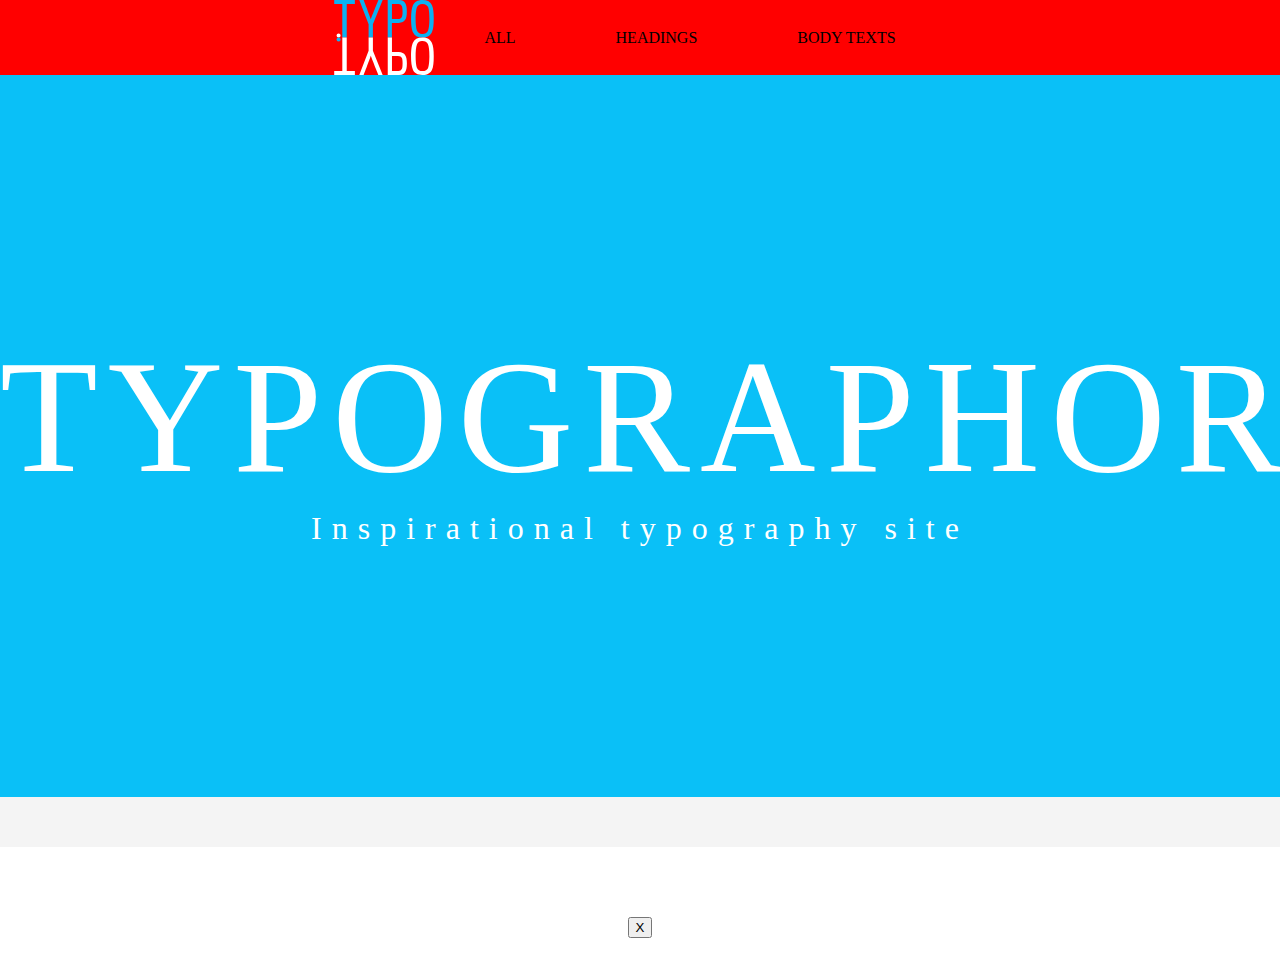
==== index.html @ 2c6b4309 "nav" ====
<!DOCTYPE html>
<html lang="en">

<head>
    <meta charset="UTF-8">
    <title>Document</title>
    <link href="https://fonts.googleapis.com/css?family=Playfair+Display:400,400i|Raleway:300&display=swap" rel="stylesheet">
    <link rel="stylesheet" href="style.css">
    <style>

    </style>
</head>


<body>


    <div class="wrapper">
        <header>
            <nav>
                <img class="logo" src="img/Logo.svg">
                <ul class="list_wrapper">

                    <li>ALL</li>
                    <li class="headings">HEADINGS
                        <ul class="dropdown_content">
                            <li>ALL</li>
                            <li>SANS-SERIFS</li>
                            <li>SERIFS</li>
                        </ul>
                    </li>
                    <li class="body_texts">BODY TEXTS
                        <ul class="dropdown_content">
                            <li>ALL</li>
                            <li>SANS-SERIFS</li>
                            <li>SERIFS</li>
                        </ul>
                    </li>
                </ul>


            </nav>

        </header>








        <div class="splash">
            <h1>TYPOGRAPHORUM</h1>
            <p>Inspirational typography site</p>
        </div>


        <!--    <h3 class="skrifttyper_kategori">Alle</h3>-->
        <section class="data-container"></section>

        <template>
            <article class="skrifttyper">

                <div class="backgroundbox">
                    <img src="" alt="billede">
                </div>

                <h3 id="navn"></h3>
                <p id="classic"></p>

                <p id="style"></p>

            </article>
        </template>

        <section id="detalje" class="">
            <article id="detaljeView">
                <button id="detalje_button">X</button>
                <h1></h1>
                <img>
                <p></p>
                <p></p>
            </article>
        </section>
    </div>
    <script src="script.js"></script>
</body></html>
---- style.css ----
@font-face {
            font-family: simplifica;
            src: url('font/simplifica_typeface-webfont.woff2') format('woff2'),
                url('font/simplifica_typeface-webfont.woff') format('woff');
            font-weight: normal;
            font-style: normal;

        }

        img {

            height: 100%;
        }

        body {
            margin: 0;
            padding: 0;
        }

        .data-container {

            margin: 0 auto;
            padding: 20px 10px 30px 10px;
            display: grid;
            grid-template-columns: repeat(auto-fill, minmax(300px, 1fr));
            background-color: #f4f4f4;



        }

        .backgroundbox {
            background-color: white;
            padding: 50px;
            /*            box-shadow: 5px 10px black;*/
            width: 200px;
            height: 300px;
        }

        article {
            place-self: center center;
        }

        .splash {
            background-color: rgb(10, 192, 247);
            padding: 250px 0 250px 0;
        }

        .splash p {
            font-family: simplifica;
            text-align: center;
            color: white;
            font-size: 2rem;
            font-weight: 100;
            letter-spacing: 10px;
            margin: 0;
        }

        h1 {
            font-family: simplifica;
            text-align: center;
            color: white;
            font-size: 10rem;
            font-weight: 100;
            letter-spacing: 10px;
            margin: 0;
        }

        h3,
        p {
            margin-left: 5px;

        }

        p {}

        @media screen and (min-width:768px) {

            body {}

            article {
                padding: 70px 0 0 0;
            }

        }

        .wrapper {
            max-width: 1400px;
            margin: 0 auto;
        }

        .navbar {
            max-width: 1400px;
        }






























        /*DROPDOWN------------------------*/

        @font-face {
            font-family: 'audreybold';
            src: url('font/audrey-bold-webfont.woff2') format('woff2'),
                url('font/audrey-bold-webfont.woff') format('woff');
            font-weight: normal;
            font-style: normal;

        }




        @font-face {
            font-family: 'audreybold_italic';
            src: url('font/audrey-boldoblique-webfont.woff2') format('woff2'),
                url('font/audrey-boldoblique-webfont.woff') format('woff');
            font-weight: normal;
            font-style: normal;

        }




        @font-face {
            font-family: 'audreymedium';
            src: url('font/audrey-medium-webfont.woff2') format('woff2'),
                url('font/audrey-medium-webfont.woff') format('woff');
            font-weight: normal;
            font-style: normal;

        }




        @font-face {
            font-family: 'audreymedium_oblique';
            src: url('font/audrey-mediumoblique-webfont.woff2') format('woff2'),
                url('font/audrey-mediumoblique-webfont.woff') format('woff');
            font-weight: normal;
            font-style: normal;

        }




        @font-face {
            font-family: audrey;
            src: url('font/audrey-normal-webfont.woff2') format('woff2'),
                url('font/audrey-normal-webfont.woff') format('woff');
            font-weight: normal;
            font-style: normal;

        }




        @font-face {
            font-family: 'audreyitalic';
            src: url('font/audrey-normaloblique-webfont.woff2') format('woff2'),
                url('font/audrey-normaloblique-webfont.woff') format('woff');
            font-weight: normal;
            font-style: normal;

        }




        header {}

        nav {
            background-color: red;
            display: flex;
            align-items: center;
            justify-content: center;


        }

        .list_wrapper {
            display: flex;
            justify-content: center;
            margin: 0;
        }



        ul {
            list-style-type: none;
            padding: 0;
        }

        .headings ul,
        li {
            margin: 0px 50px 0px 50px;
        }

        .dropdown_content {
            display: none;
            position: absolute;
            background-color: white;
            z-index: 1;
        }

        .dropdown_content a {
            padding: 0;

        }

        .headings:hover .dropdown_content {
            display: flex;
            flex-direction: column;

        }

        .body_texts:hover .dropdown_content {
            display: flex;
            flex-direction: column;
        }

        .logo {
            display: inline-block;
            width: 100px;
            height: 75px;



        }
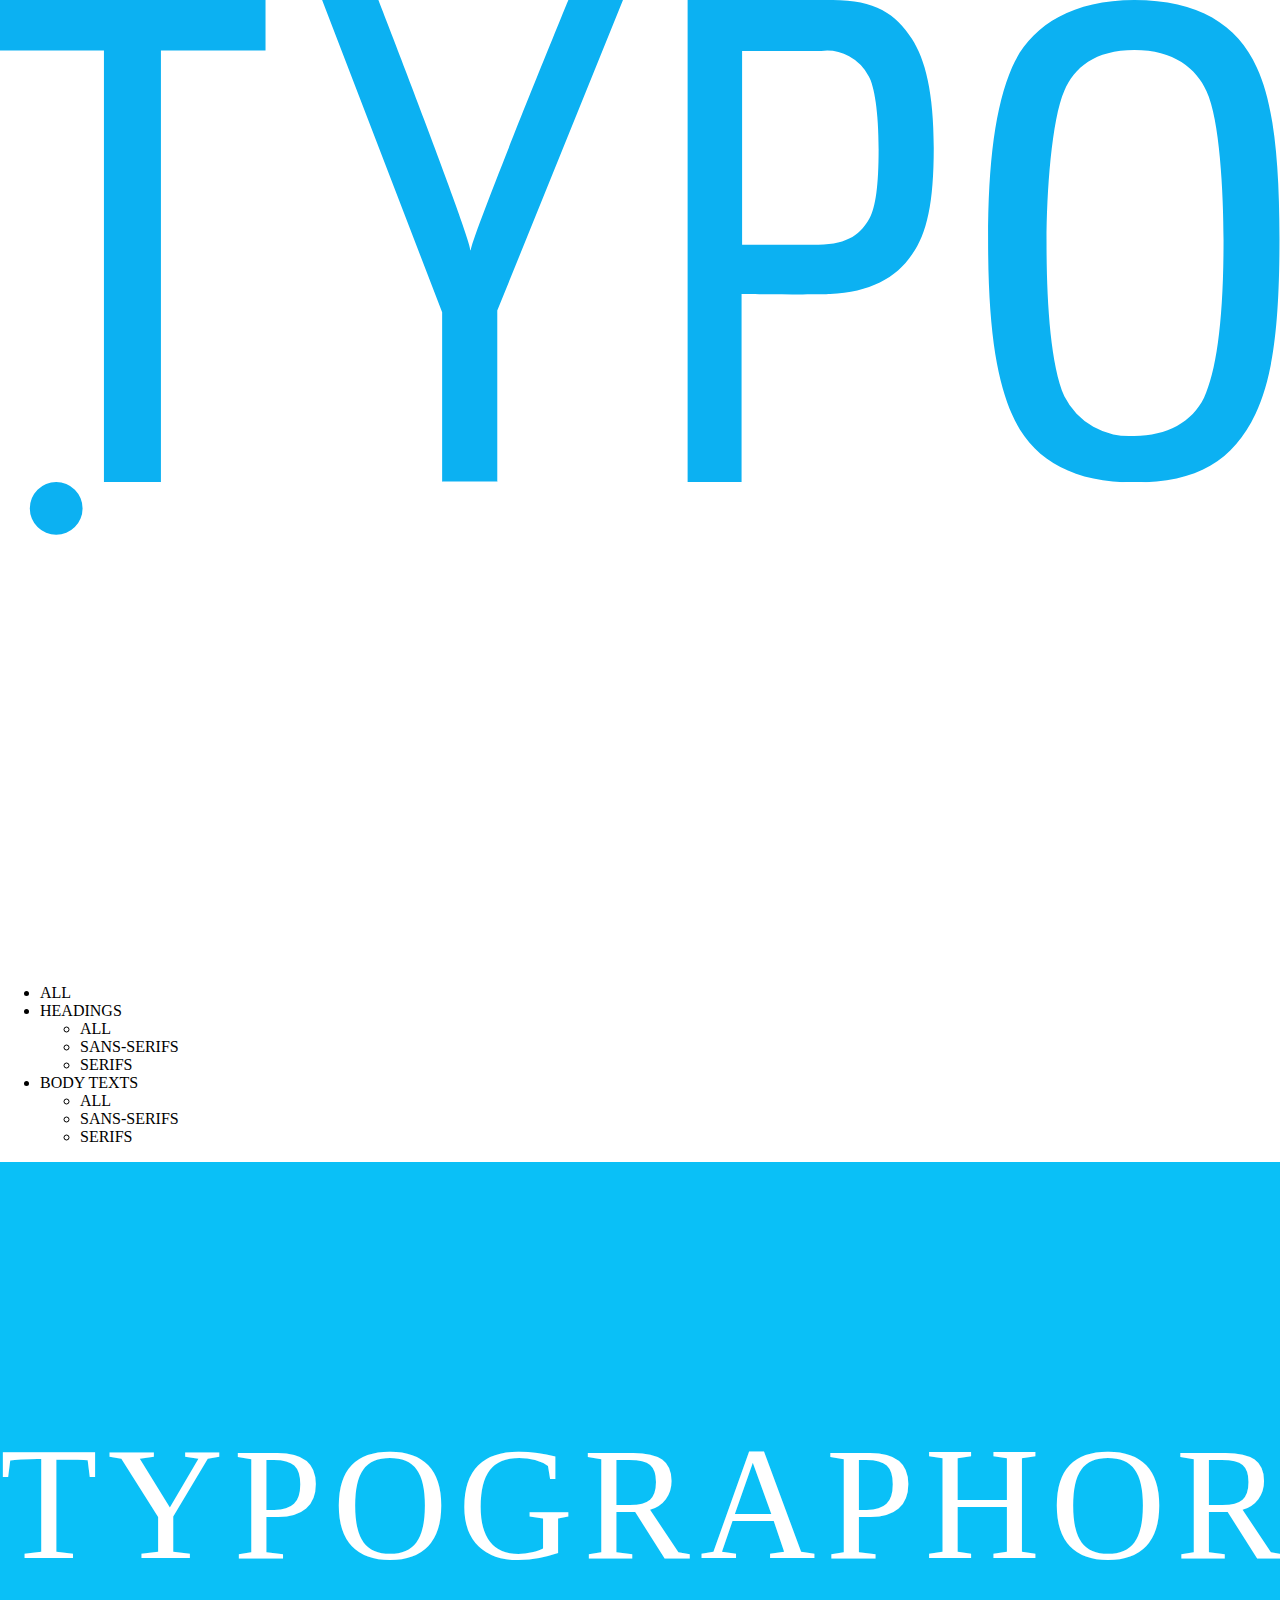
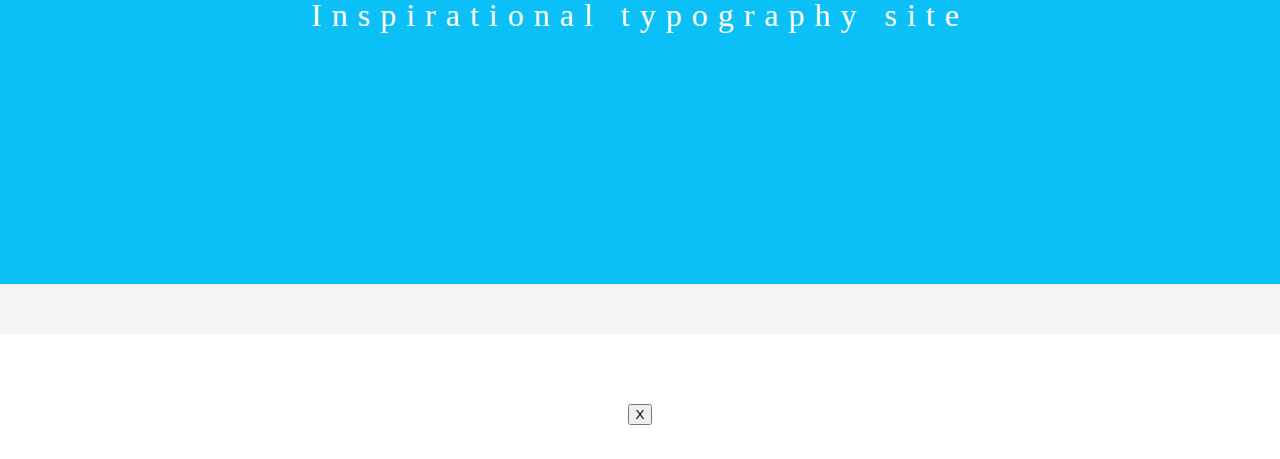
==== commit b4ee84e1: "ds" ====
--- a/index.html
+++ b/index.html
@@ -6,6 +6,9 @@
     <title>Document</title>
     <link href="https://fonts.googleapis.com/css?family=Playfair+Display:400,400i|Raleway:300&display=swap" rel="stylesheet">
     <link rel="stylesheet" href="style.css">
+    <link href="https://fonts.googleapis.com/css?family=Roboto+Slab:100,200,300,400,500,600,700,800,900&display=swap" rel="stylesheet">
+    <link href="https://fonts.googleapis.com/css?family=Arvo&display=swap" rel="stylesheet">
+    <link href="https://fonts.googleapis.com/css?family=Playfair+Display&display=swap" rel="stylesheet">
     <style>
 
     </style>
@@ -16,9 +19,11 @@
 
 
     <div class="wrapper">
+
         <header>
             <nav>
                 <img class="logo" src="img/Logo.svg">
+
                 <ul class="list_wrapper">
 
                     <li>ALL</li>
@@ -42,6 +47,7 @@
             </nav>
 
         </header>
+
 
 
 
@@ -85,4 +91,6 @@
         </section>
     </div>
     <script src="script.js"></script>
-</body></html>
+</body>
+
+</html>
--- a/style.css
+++ b/style.css
@@ -192,68 +192,3 @@
             font-style: normal;
 
         }
-
-
-
-
-        header {}
-
-        nav {
-            background-color: red;
-            display: flex;
-            align-items: center;
-            justify-content: center;
-
-
-        }
-
-        .list_wrapper {
-            display: flex;
-            justify-content: center;
-            margin: 0;
-        }
-
-
-
-        ul {
-            list-style-type: none;
-            padding: 0;
-        }
-
-        .headings ul,
-        li {
-            margin: 0px 50px 0px 50px;
-        }
-
-        .dropdown_content {
-            display: none;
-            position: absolute;
-            background-color: white;
-            z-index: 1;
-        }
-
-        .dropdown_content a {
-            padding: 0;
-
-        }
-
-        .headings:hover .dropdown_content {
-            display: flex;
-            flex-direction: column;
-
-        }
-
-        .body_texts:hover .dropdown_content {
-            display: flex;
-            flex-direction: column;
-        }
-
-        .logo {
-            display: inline-block;
-            width: 100px;
-            height: 75px;
-
-
-
-        }
-
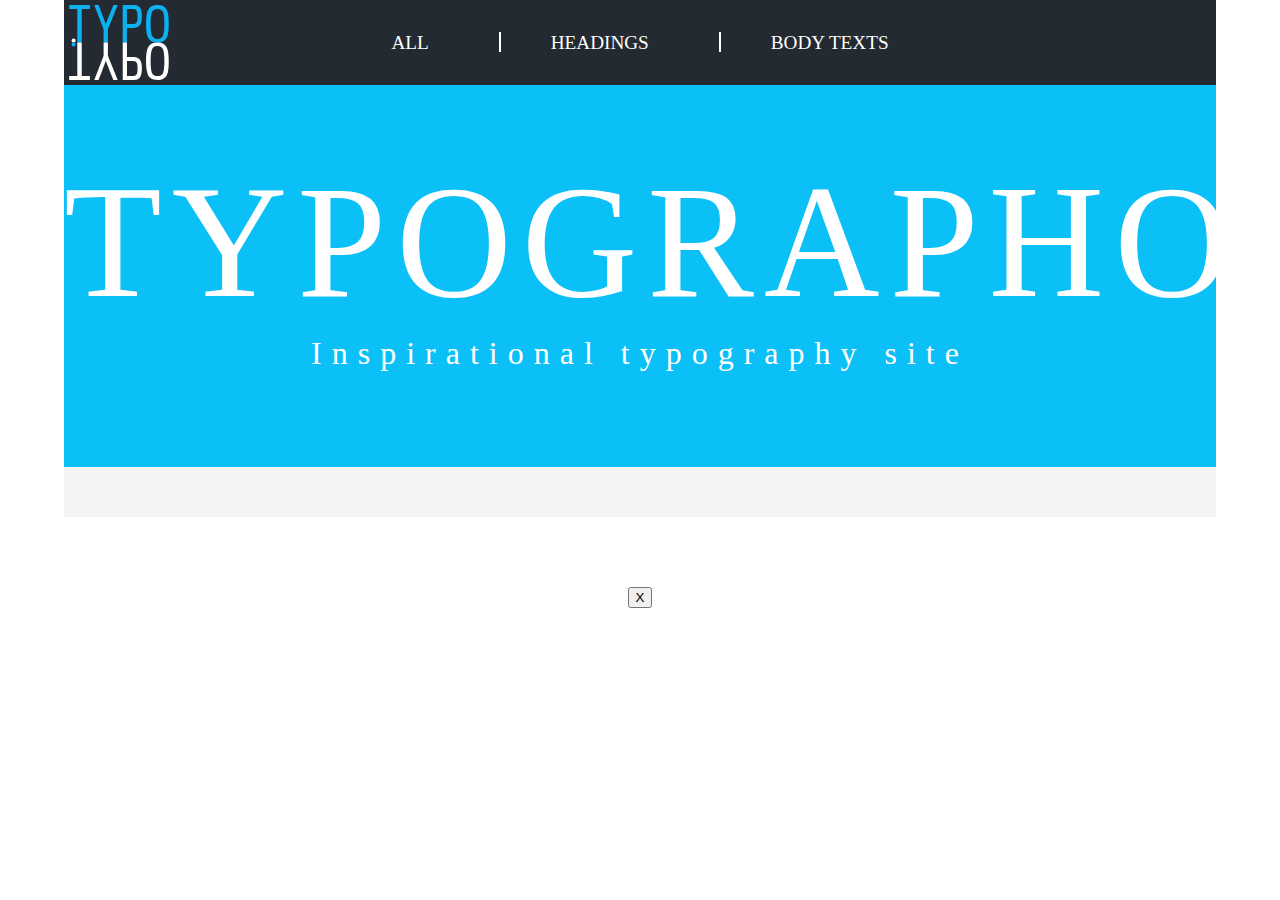
==== commit c3871274: "tiljose" ====
--- a/index.html
+++ b/index.html
@@ -22,23 +22,28 @@
 
         <header>
             <nav>
-                <img class="logo" src="img/Logo.svg">
+                <a href="index.html"> <img class="logo" src="img/Logo.svg"> </a>
 
                 <ul class="list_wrapper">
 
-                    <li>ALL</li>
+                    <li class="all">ALL</li> <span class="span_left"></span>
+
                     <li class="headings">HEADINGS
                         <ul class="dropdown_content">
-                            <li>ALL</li>
-                            <li>SANS-SERIFS</li>
-                            <li>SERIFS</li>
+
+                            <li class="all_padding" class="filter valgt" data-kategori="alleO">ALL</li>
+                            <li class="filter" data-kategori="sans-serif">SANS-SERIFS</li>
+                            <li class="filter" data-kategori="serif">SERIFS</li>
+
                         </ul>
-                    </li>
+                    </li> <span class="span_right"></span>
                     <li class="body_texts">BODY TEXTS
                         <ul class="dropdown_content">
-                            <li>ALL</li>
-                            <li>SANS-SERIFS</li>
-                            <li>SERIFS</li>
+
+                            <li class="filter valgt" data-kategori="alleB">ALL</li>
+                            <li class="filter" data-kategori="sans-serif">SANS-SERIFS</li>
+                            <li class="filter" data-kategori="serif">SERIFS</li>
+
                         </ul>
                     </li>
                 </ul>
@@ -91,6 +96,4 @@
         </section>
     </div>
     <script src="script.js"></script>
-</body>
-
-</html>
+</body></html>
--- a/style.css
+++ b/style.css
@@ -9,12 +9,14 @@
 
         img {
 
+
             height: 100%;
         }
 
         body {
             margin: 0;
             padding: 0;
+
         }
 
         .data-container {
@@ -22,28 +24,37 @@
             margin: 0 auto;
             padding: 20px 10px 30px 10px;
             display: grid;
-            grid-template-columns: repeat(auto-fill, minmax(300px, 1fr));
+            grid-template-columns: repeat(auto-fill, minmax(400px, 1fr));
             background-color: #f4f4f4;
-
-
-
+            grid-gap: 20px;
         }
 
         .backgroundbox {
             background-color: white;
             padding: 50px;
-            /*            box-shadow: 5px 10px black;*/
-            width: 200px;
-            height: 300px;
+            box-shadow: 5px 5px 3px -5px rgba(0, 0, 0, 0.41);
+
+            width: 300px;
+            height: 400px;
+            cursor: pointer;
+
         }
 
         article {
             place-self: center center;
+
+        }
+
+        article p {
+            max-width: 300px;
         }
 
         .splash {
+
             background-color: rgb(10, 192, 247);
-            padding: 250px 0 250px 0;
+            padding: 150px 0 95px 0;
+
+
         }
 
         .splash p {
@@ -60,38 +71,401 @@
             font-family: simplifica;
             text-align: center;
             color: white;
-            font-size: 10rem;
+            font-size: 3rem;
             font-weight: 100;
             letter-spacing: 10px;
             margin: 0;
-        }
-
-        h3,
+
+        }
+
+        .splash p {
+            font-size: 1.5rem;
+        }
+
+
         p {
             margin-left: 5px;
-
-        }
-
-        p {}
+            font-family: aileron;
+            font-size: 1.2rem;
+            font-weight: 200;
+        }
+
+        h3 {
+            margin-left: 5px;
+            font-family: aileron;
+            font-size: 1.2rem;
+        }
+
+
+
+        .logo {
+            cursor: pointer;
+        }
+
+        header {
+            position: absolute;
+        }
+
+        nav {
+            background-color: #242A31;
+            display: grid;
+            grid-template-columns: 100px 1fr;
+            grid-template-rows: 1fr;
+            font-family: audrey;
+            font-size: 1.1rem;
+            position: fixed;
+            width: 100%;
+
+
+
+        }
+
+        .list_wrapper {
+            display: flex;
+            justify-content: center;
+            margin: 0;
+            grid-row: 1;
+            grid-column: 1/3;
+            align-self: center;
+            padding: 30px 0 30px 0;
+
+        }
+
+
+
+        li {
+            cursor: pointer;
+
+        }
+
+        ul {
+            list-style-type: none;
+            padding: 0;
+            color: white;
+        }
+
+        .headings ul {}
+
+        .headings {
+            padding-right: 20px;
+        }
+
+        .body_texts {}
+
+        .all {
+            padding-right: 20px;
+        }
+
+        .dropdown_content li {
+            padding: 10px;
+            /*
+            border: 1px solid white;
+            border-radius: 5px;
+*/
+            margin-bottom: 10px;
+
+
+
+
+        }
+
+        .dropdown_content:nth-child(1) {
+            padding-top: 25px;
+        }
+
+
+
+
+
+
+        .dropdown_content {
+            display: none;
+            /*            position: absolute;*/
+            /*                background-color: #242A31;*/
+
+            z-index: 1;
+            margin: 0;
+            border-radius: 10px;
+        }
+
+        .dropdown_content a {
+            /*                padding: 0;*/
+
+        }
+
+        .headings:hover .dropdown_content {
+            display: flex;
+
+
+            flex-direction: column;
+
+        }
+
+        .body_texts:hover .dropdown_content {
+            display: flex;
+            flex-direction: column;
+        }
+
+
+
+        .logo {
+            display: none;
+
+            width: 100px;
+            height: 75px;
+            /*grid-row: 1;*/
+            /*grid-column: 1;*/
+            padding: 5px;
+
+        }
+
+        nav a {
+
+            grid-row: 1;
+            grid-column: 1;
+
+        }
+
+
+
+
+
+
+
+
+
+
+
+
+
+
+
+
+
 
         @media screen and (min-width:768px) {
 
             body {}
+
+            .backgroundbox {
+                background-color: white;
+                padding: 50px;
+                /*            box-shadow: 5px 10px black;*/
+                /*
+            width: 200px;
+            height: 300px;
+*/
+            }
+
+            .logo {
+                display: block;
+            }
+
+            h1 {
+
+                font-size: 7rem;
+
+            }
+
+            .splash p {
+                font-size: 1rem;
+            }
 
             article {
                 padding: 70px 0 0 0;
-            }
-
-        }
-
-        .wrapper {
-            max-width: 1400px;
-            margin: 0 auto;
-        }
-
-        .navbar {
-            max-width: 1400px;
-        }
+                align-self: start;
+            }
+
+            article p {
+                max-width: 300px;
+            }
+
+
+
+
+
+            nav {
+                background-color: #242A31;
+                display: grid;
+                grid-template-columns: 100px 1fr;
+                grid-template-rows: 1fr;
+                font-family: audrey;
+                font-size: 1.2rem;
+                position: fixed;
+                width: 100%;
+
+
+            }
+
+            .list_wrapper {
+                display: flex;
+                justify-content: center;
+                margin: 0;
+                grid-row: 1;
+                grid-column: 1/3;
+                align-self: center;
+                padding: 0;
+            }
+
+            .span_left {
+                width: 2px;
+                height: 20px;
+                background-color: white;
+                /*                margin: 0px 25px 0px 50px;*/
+
+            }
+
+            .span_right {
+                width: 2px;
+                height: 20px;
+                background-color: white;
+                /*                margin: 0px 50px 0px 25px;*/
+            }
+
+
+
+            ul {
+                list-style-type: none;
+                padding: 0;
+                color: white;
+            }
+
+            .headings ul {}
+
+            .headings {
+                margin: 0px 50px 0px 50px;
+
+            }
+
+            .body_texts {
+                margin: 0px 50px 0px 50px;
+            }
+
+            .all {
+                margin: 0px 50px 0px 50px;
+            }
+
+            .dropdown_content li {
+                padding: 10px;
+
+
+
+            }
+
+            .dropdown_content:nth-child(1) {
+                padding-top: 25px;
+            }
+
+
+
+
+
+
+            .dropdown_content {
+                display: none;
+                position: absolute;
+                /*                background-color: #242A31;*/
+                background: rgb(36, 42, 49);
+                background: linear-gradient(180deg, rgba(36, 42, 49, 1) 19%, rgba(146, 166, 190, 0.9374124649859944) 100%);
+                color: white;
+                z-index: 1;
+                margin: 0;
+                border-radius: 10px;
+            }
+
+            .dropdown_content a {
+                /*                padding: 0;*/
+
+            }
+
+            .headings:hover .dropdown_content {
+                display: flex;
+
+
+                flex-direction: column;
+
+            }
+
+            .body_texts:hover .dropdown_content {
+                display: flex;
+                flex-direction: column;
+            }
+
+            .logo {
+                width: 100px;
+                height: 75px;
+                grid-row: 1;
+                grid-column: 1;
+                padding: 5px;
+            }
+
+
+        }
+
+        @media screen and (min-width:934px) {
+
+
+
+            h1 {
+                font-size: 8rem;
+            }
+
+            .splash p {
+                font-size: 2rem;
+            }
+        }
+
+
+        @media screen and (min-width:1220px) {
+
+
+
+
+            h1 {
+                font-size: 10rem;
+            }
+
+            body {}
+
+            article {
+                padding: 70px 0 0 0;
+            }
+
+            .wrapper {
+                max-width: 90vw;
+                margin: 0 auto;
+            }
+
+            nav {
+                max-width: 90vw;
+
+            }
+
+
+
+            .data-container {
+
+                margin: 0 auto;
+                padding: 20px 10px 30px 10px;
+                display: grid;
+                grid-template-columns: repeat(auto-fill, minmax(400px, 1fr));
+                background-color: #f4f4f4;
+                grid-gap: 20px;
+
+
+            }
+
+
+
+        }
+
+
+
+
+
+
+
+
 
 
 
@@ -192,3 +566,9 @@
             font-style: normal;
 
         }
+
+
+
+
+
+        /*DETALJEVIEW*/
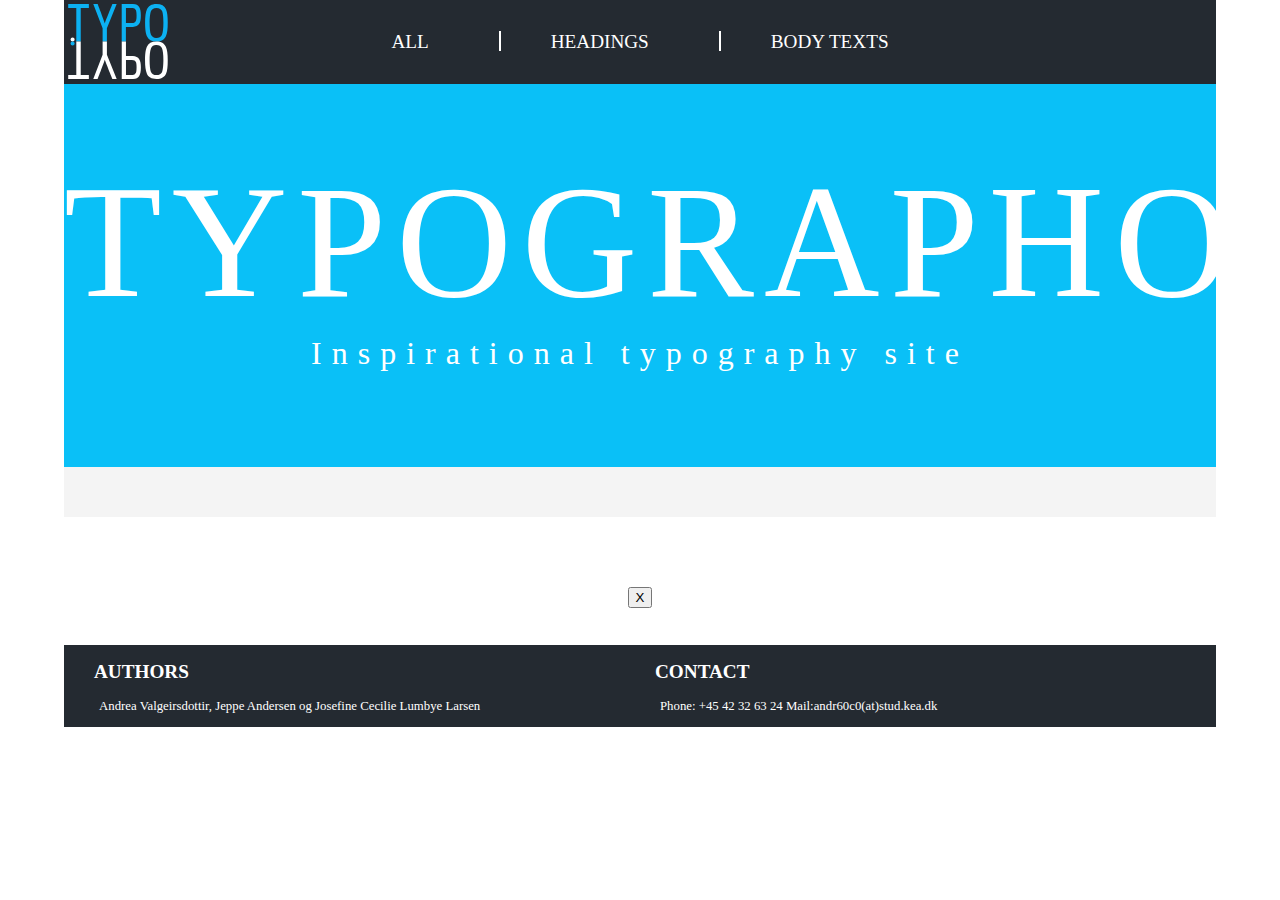
==== commit 5fb25e45: "2.iteration done" ====
--- a/index.html
+++ b/index.html
@@ -26,12 +26,12 @@
 
                 <ul class="list_wrapper">
 
-                    <li class="all">ALL</li> <span class="span_left"></span>
+                    <li class=" all filter" data-kategori="alle">ALL</li> <span class="span_left"></span>
 
                     <li class="headings">HEADINGS
                         <ul class="dropdown_content">
 
-                            <li class="all_padding" class="filter valgt" data-kategori="alleO">ALL</li>
+                            <li class="filter valgt" data-kategori="alleO">ALL</li>
                             <li class="filter" data-kategori="sans-serif">SANS-SERIFS</li>
                             <li class="filter" data-kategori="serif">SERIFS</li>
 
@@ -94,6 +94,24 @@
                 <p></p>
             </article>
         </section>
+
+        <footer>
+            <div class="sectionwrapper">
+                <div class="col">
+                    <h2>AUTHORS</h2>
+                    <p>Andrea Valgeirsdottir, Jeppe Andersen og Josefine Cecilie Lumbye Larsen</p>
+
+
+                </div>
+                <div class="col">
+                    <h2>CONTACT</h2>
+                    <p>Phone: +45 42 32 63 24 Mail:<a href="mailto:andr60c0@stud.kea.dk">andr60c0(at)stud.kea.dk</a></p>
+
+
+                </div>
+            </div>
+
+        </footer>
     </div>
     <script src="script.js"></script>
 </body></html>
--- a/style.css
+++ b/style.css
@@ -4,6 +4,52 @@
                 url('font/simplifica_typeface-webfont.woff') format('woff');
             font-weight: normal;
             font-style: normal;
+
+        }
+
+        footer {
+            background-color: #242A31;
+            font-family: aileron;
+            font-size: .8rem;
+            width: 100%;
+            bottom: 0;
+            color: white;
+
+            margin: 0 auto;
+
+        }
+
+        footer .col {
+            flex-grow: 1;
+            flex-basis: 300px;
+        }
+
+        footer .sectionwrapper {
+
+
+            display: flex;
+            flex-wrap: wrap;
+
+            flex-direction: row;
+            justify-content: space-around;
+            padding-left: 30px;
+
+        }
+
+        footer p {
+            font-size: .8rem;
+
+        }
+
+        footer a {
+            text-decoration: none;
+            color: white;
+        }
+
+        .valgt {
+
+
+            text-decoration: underline;
 
         }
 
@@ -99,7 +145,16 @@
 
 
         .logo {
+
             cursor: pointer;
+
+            align-self: center;
+            width: 50px;
+            height: 37.5px;
+            padding-top: 4px;
+            padding-left: 4px;
+
+
         }
 
         header {
@@ -111,10 +166,11 @@
             display: grid;
             grid-template-columns: 100px 1fr;
             grid-template-rows: 1fr;
-            font-family: audrey;
+            font-family: aileron;
             font-size: 1.1rem;
             position: fixed;
             width: 100%;
+            align-items: center;
 
 
 
@@ -122,12 +178,12 @@
 
         .list_wrapper {
             display: flex;
-            justify-content: center;
+            justify-content: flex-end;
             margin: 0;
             grid-row: 1;
             grid-column: 1/3;
             align-self: center;
-            padding: 30px 0 30px 0;
+            padding: 10px 10px 10px 0;
 
         }
 
@@ -158,11 +214,8 @@
 
         .dropdown_content li {
             padding: 10px;
-            /*
-            border: 1px solid white;
-            border-radius: 5px;
-*/
-            margin-bottom: 10px;
+
+
 
 
 
@@ -180,12 +233,15 @@
 
         .dropdown_content {
             display: none;
-            /*            position: absolute;*/
+            position: absolute;
             /*                background-color: #242A31;*/
 
             z-index: 1;
             margin: 0;
             border-radius: 10px;
+            color: white;
+            background-color: #242A31;
+
         }
 
         .dropdown_content a {
@@ -208,16 +264,7 @@
 
 
 
-        .logo {
-            display: none;
-
-            width: 100px;
-            height: 75px;
-            /*grid-row: 1;*/
-            /*grid-column: 1;*/
-            padding: 5px;
-
-        }
+
 
         nav a {
 
@@ -258,7 +305,7 @@
             }
 
             .logo {
-                display: block;
+                /*                display: block;*/
             }
 
             h1 {
@@ -289,7 +336,7 @@
                 display: grid;
                 grid-template-columns: 100px 1fr;
                 grid-template-rows: 1fr;
-                font-family: audrey;
+                font-family: aileron;
                 font-size: 1.2rem;
                 position: fixed;
                 width: 100%;
@@ -396,7 +443,7 @@
                 height: 75px;
                 grid-row: 1;
                 grid-column: 1;
-                padding: 5px;
+                /*                padding: 5px;*/
             }
 
 
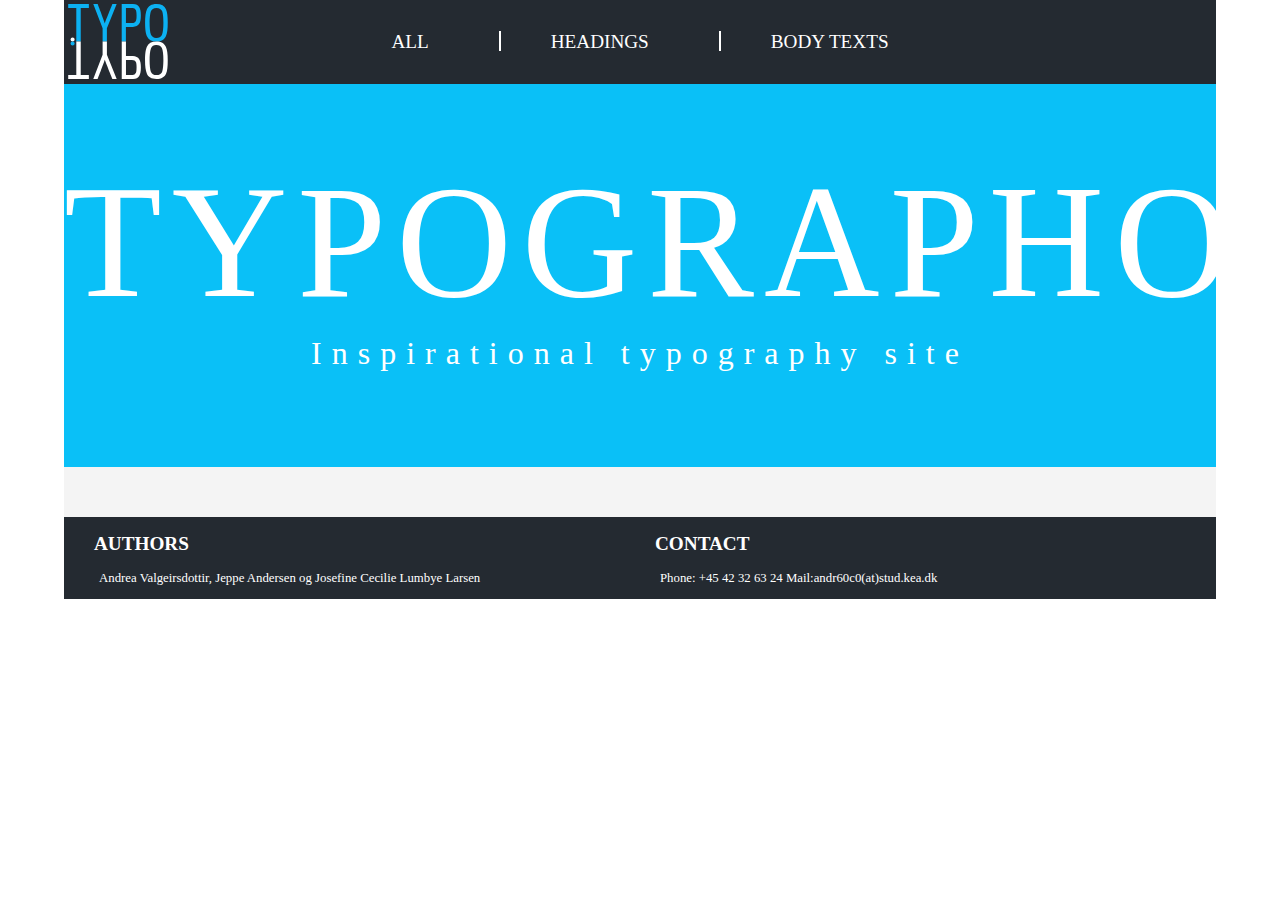
==== commit ccedb0b5: "ksnad" ====
--- a/index.html
+++ b/index.html
@@ -85,6 +85,7 @@
             </article>
         </template>
 
+<!--
         <section id="detalje" class="">
             <article id="detaljeView">
                 <button id="detalje_button">X</button>
@@ -94,6 +95,7 @@
                 <p></p>
             </article>
         </section>
+-->
 
         <footer>
             <div class="sectionwrapper">
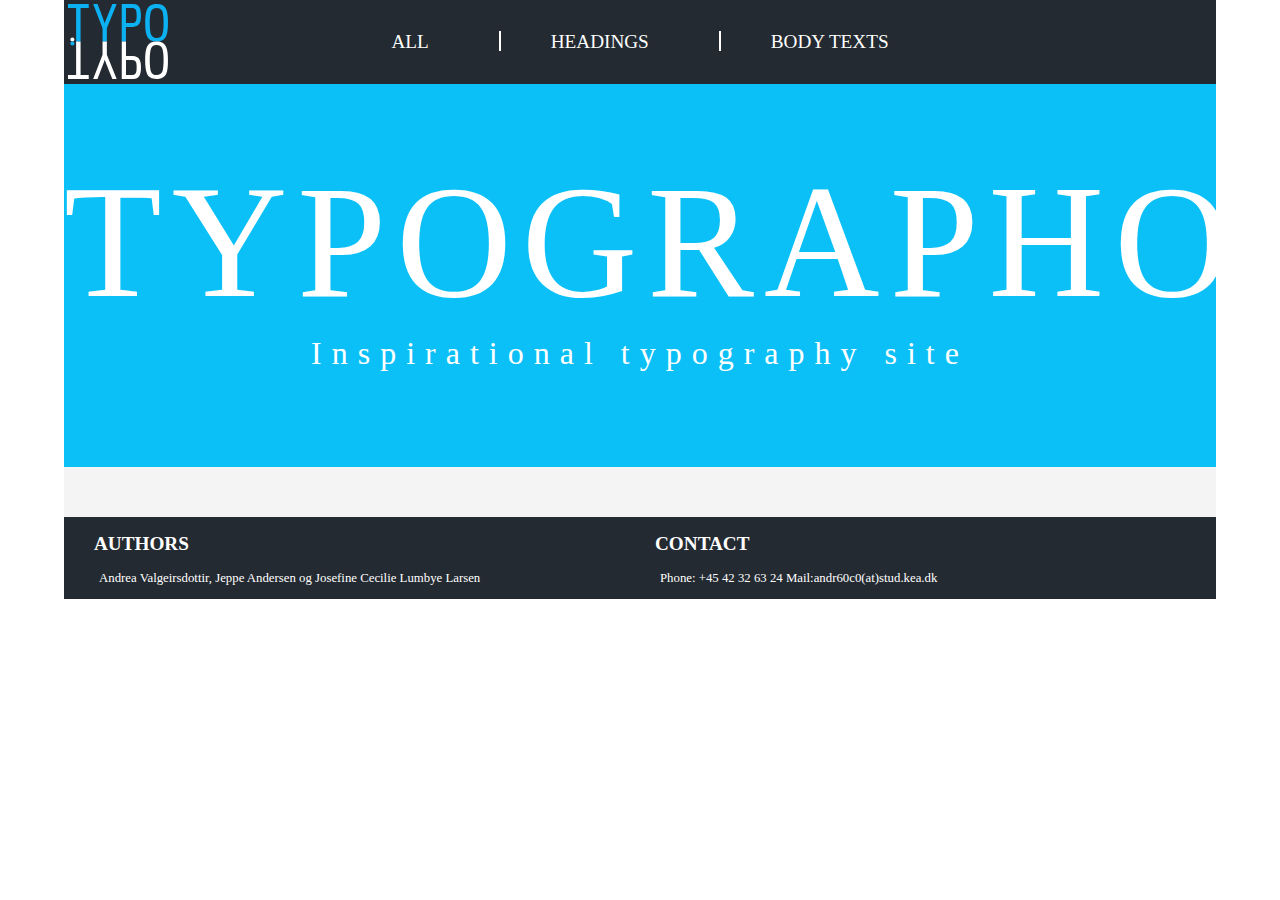
==== commit 07f80d17: "fiks fiks" ====
--- a/index.html
+++ b/index.html
@@ -3,6 +3,7 @@
 
 <head>
     <meta charset="UTF-8">
+    <meta name="viewport" content="width=device-width, initial-scale=1.0">
     <title>Document</title>
     <link href="https://fonts.googleapis.com/css?family=Playfair+Display:400,400i|Raleway:300&display=swap" rel="stylesheet">
     <link rel="stylesheet" href="style.css">
@@ -85,7 +86,7 @@
             </article>
         </template>
 
-<!--
+        <!--
         <section id="detalje" class="">
             <article id="detaljeView">
                 <button id="detalje_button">X</button>
--- a/style.css
+++ b/style.css
@@ -54,8 +54,8 @@
         }
 
         img {
-
-
+            width: 100%;
+            object-fit: contain;
             height: 100%;
         }
 
@@ -73,26 +73,47 @@
             grid-template-columns: repeat(auto-fill, minmax(400px, 1fr));
             background-color: #f4f4f4;
             grid-gap: 20px;
+
         }
 
         .backgroundbox {
             background-color: white;
             padding: 50px;
             box-shadow: 5px 5px 3px -5px rgba(0, 0, 0, 0.41);
-
-            width: 300px;
-            height: 400px;
+            margin: 0 auto;
+            /*
+            width: 200px;
+            height: 300px;
+*/
             cursor: pointer;
 
         }
 
         article {
-            place-self: center center;
-
+            /*            place-self: center center;*/
+
+        }
+
+        article h3 {
+            padding: 25px 0px 25px 0px;
+            font-family: aileron;
+            font-size: 1.2rem;
+            margin: 0 auto;
+            text-align: center;
         }
 
         article p {
-            max-width: 300px;
+            /*            max-width: 300px;*/
+            margin: 0 auto;
+            padding: 0 40px 0 40px;
+        }
+
+        article #style {
+            padding-bottom: 50px;
+        }
+
+        article #classic {
+            padding-bottom: 10px;
         }
 
         .splash {
@@ -294,19 +315,17 @@
 
             body {}
 
-            .backgroundbox {
-                background-color: white;
-                padding: 50px;
-                /*            box-shadow: 5px 10px black;*/
-                /*
-            width: 200px;
-            height: 300px;
-*/
-            }
-
-            .logo {
-                /*                display: block;*/
-            }
+            .wrapper {
+                max-width: 90vw;
+                margin: 0 auto;
+            }
+
+
+
+
+
+
+
 
             h1 {
 
@@ -323,9 +342,31 @@
                 align-self: start;
             }
 
+            article h3 {
+                padding: 25px 0px 25px 0px;
+                font-family: aileron;
+                font-size: 1.2rem;
+                margin: 0 auto;
+
+
+            }
+
             article p {
-                max-width: 300px;
-            }
+                /*                max-width: 350px;*/
+                margin: 0 auto;
+                padding: 0 40px 0 40px;
+                text-align: center;
+            }
+
+            article #style {
+                padding-bottom: 50px;
+            }
+
+            article #classic {
+                padding-bottom: 10px;
+            }
+
+
 
 
 
@@ -339,8 +380,11 @@
                 font-family: aileron;
                 font-size: 1.2rem;
                 position: fixed;
-                width: 100%;
-
+
+            }
+
+            nav {
+                max-width: 90vw;
 
             }
 
@@ -411,7 +455,7 @@
             .dropdown_content {
                 display: none;
                 position: absolute;
-                /*                background-color: #242A31;*/
+
                 background: rgb(36, 42, 49);
                 background: linear-gradient(180deg, rgba(36, 42, 49, 1) 19%, rgba(146, 166, 190, 0.9374124649859944) 100%);
                 color: white;
@@ -420,10 +464,7 @@
                 border-radius: 10px;
             }
 
-            .dropdown_content a {
-                /*                padding: 0;*/
-
-            }
+
 
             .headings:hover .dropdown_content {
                 display: flex;
@@ -443,7 +484,7 @@
                 height: 75px;
                 grid-row: 1;
                 grid-column: 1;
-                /*                padding: 5px;*/
+
             }
 
 
@@ -490,17 +531,7 @@
 
 
 
-            .data-container {
-
-                margin: 0 auto;
-                padding: 20px 10px 30px 10px;
-                display: grid;
-                grid-template-columns: repeat(auto-fill, minmax(400px, 1fr));
-                background-color: #f4f4f4;
-                grid-gap: 20px;
-
-
-            }
+
 
 
 
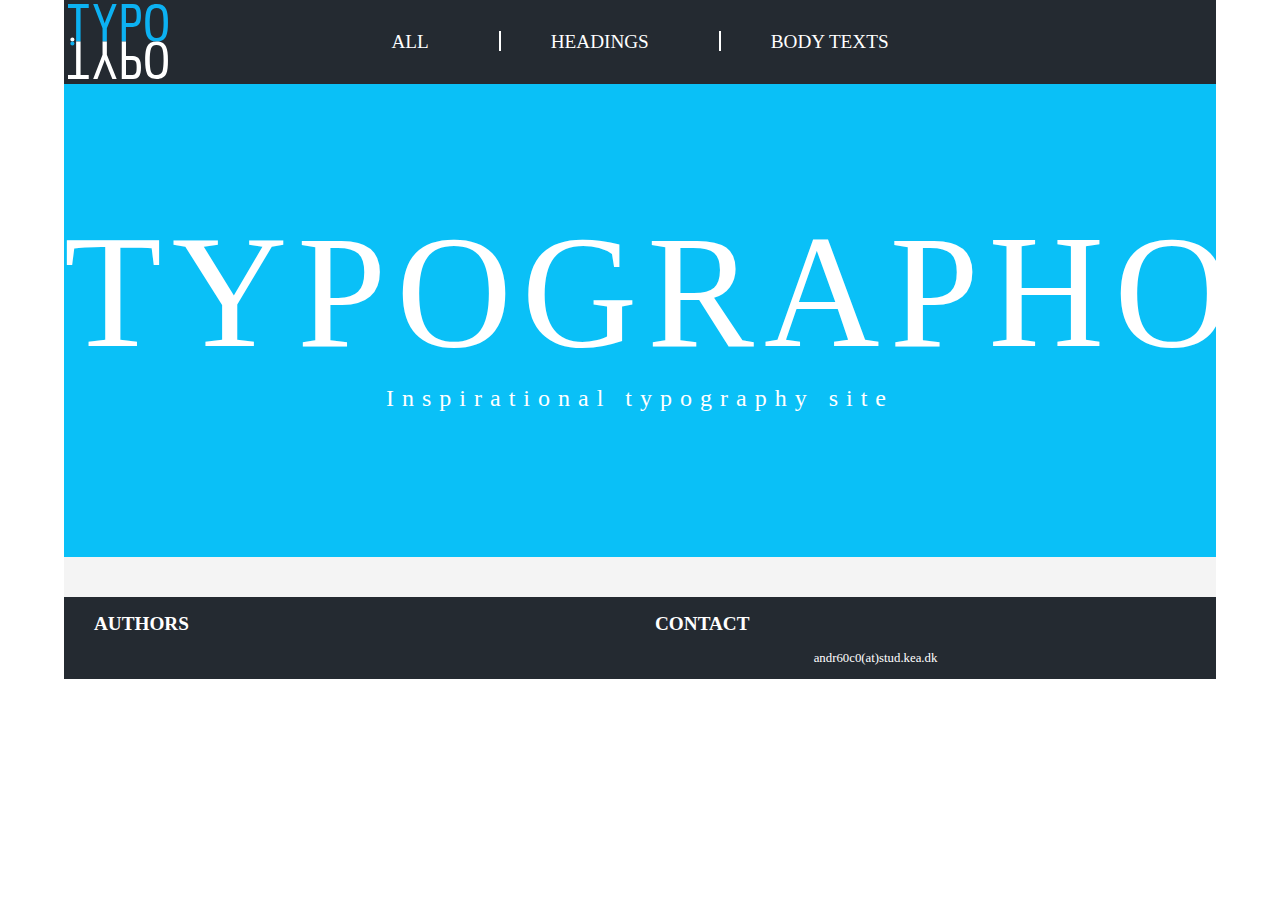
==== commit 224a467a: "site done" ====
--- a/index.html
+++ b/index.html
@@ -79,9 +79,9 @@
                 </div>
 
                 <h3 id="navn"></h3>
-                <p id="classic"></p>
+                <p id="classic"><strong>Classification: </strong><span></span></p>
 
-                <p id="style"></p>
+                <p id="style"><strong>Font Styles: </strong><span></span></p>
 
             </article>
         </template>
--- a/style.css
+++ b/style.css
@@ -38,6 +38,7 @@
 
         footer p {
             font-size: .8rem;
+            color: #242A31;
 
         }
 
@@ -68,11 +69,12 @@
         .data-container {
 
             margin: 0 auto;
-            padding: 20px 10px 30px 10px;
+            padding: 40px 40px 0px 40px;
             display: grid;
-            grid-template-columns: repeat(auto-fill, minmax(400px, 1fr));
+            grid-template-columns: repeat(1, 1fr);
             background-color: #f4f4f4;
-            grid-gap: 20px;
+            grid-gap: 40px;
+
 
         }
 
@@ -89,24 +91,17 @@
 
         }
 
-        article {
-            /*            place-self: center center;*/
-
-        }
-
-        article h3 {
-            padding: 25px 0px 25px 0px;
-            font-family: aileron;
-            font-size: 1.2rem;
+
+
+
+        article p {
+            /*                max-width: 350px;*/
             margin: 0 auto;
-            text-align: center;
-        }
-
-        article p {
-            /*            max-width: 300px;*/
-            margin: 0 auto;
-            padding: 0 40px 0 40px;
-        }
+            padding: 0 0px 0 10px;
+            color: #2a3e57;
+
+        }
+
 
         article #style {
             padding-bottom: 50px;
@@ -114,6 +109,10 @@
 
         article #classic {
             padding-bottom: 10px;
+        }
+
+        strong {
+            font-weight: 400;
         }
 
         .splash {
@@ -128,9 +127,9 @@
             font-family: simplifica;
             text-align: center;
             color: white;
-            font-size: 2rem;
+            font-size: 1rem;
             font-weight: 100;
-            letter-spacing: 10px;
+            letter-spacing: 5px;
             margin: 0;
         }
 
@@ -138,16 +137,14 @@
             font-family: simplifica;
             text-align: center;
             color: white;
-            font-size: 3rem;
+            font-size: 4rem;
             font-weight: 100;
-            letter-spacing: 10px;
+            letter-spacing: 3px;
             margin: 0;
 
         }
 
-        .splash p {
-            font-size: 1.5rem;
-        }
+
 
 
         p {
@@ -158,9 +155,13 @@
         }
 
         h3 {
-            margin-left: 5px;
+
             font-family: aileron;
-            font-size: 1.2rem;
+            color: #2a3e57;
+            padding: 25px 0px 25px 10px;
+            font-family: aileron;
+            font-size: 1.4rem;
+            margin: 0 auto;
         }
 
 
@@ -315,6 +316,13 @@
 
             body {}
 
+            .data-container {
+                grid-template-columns: repeat(auto-fill, minmax(350px, 1fr));
+                grid-gap: 40px;
+                padding: 40px 40px 0px 40px;
+
+            }
+
             .wrapper {
                 max-width: 90vw;
                 margin: 0 auto;
@@ -330,33 +338,26 @@
             h1 {
 
                 font-size: 7rem;
+                letter-spacing: 10px;
+                padding: 50px 0px 0px 0px;
 
             }
 
             .splash p {
-                font-size: 1rem;
+
+                font-size: 1.5rem;
+                padding: 0 0 50px 0;
+                letter-spacing: 8px;
+
             }
 
             article {
-                padding: 70px 0 0 0;
+
                 align-self: start;
             }
 
-            article h3 {
-                padding: 25px 0px 25px 0px;
-                font-family: aileron;
-                font-size: 1.2rem;
-                margin: 0 auto;
-
-
-            }
-
-            article p {
-                /*                max-width: 350px;*/
-                margin: 0 auto;
-                padding: 0 40px 0 40px;
-                text-align: center;
-            }
+
+
 
             article #style {
                 padding-bottom: 50px;
@@ -498,9 +499,7 @@
                 font-size: 8rem;
             }
 
-            .splash p {
-                font-size: 2rem;
-            }
+
         }
 
 
@@ -515,9 +514,7 @@
 
             body {}
 
-            article {
-                padding: 70px 0 0 0;
-            }
+            article {}
 
             .wrapper {
                 max-width: 90vw;
